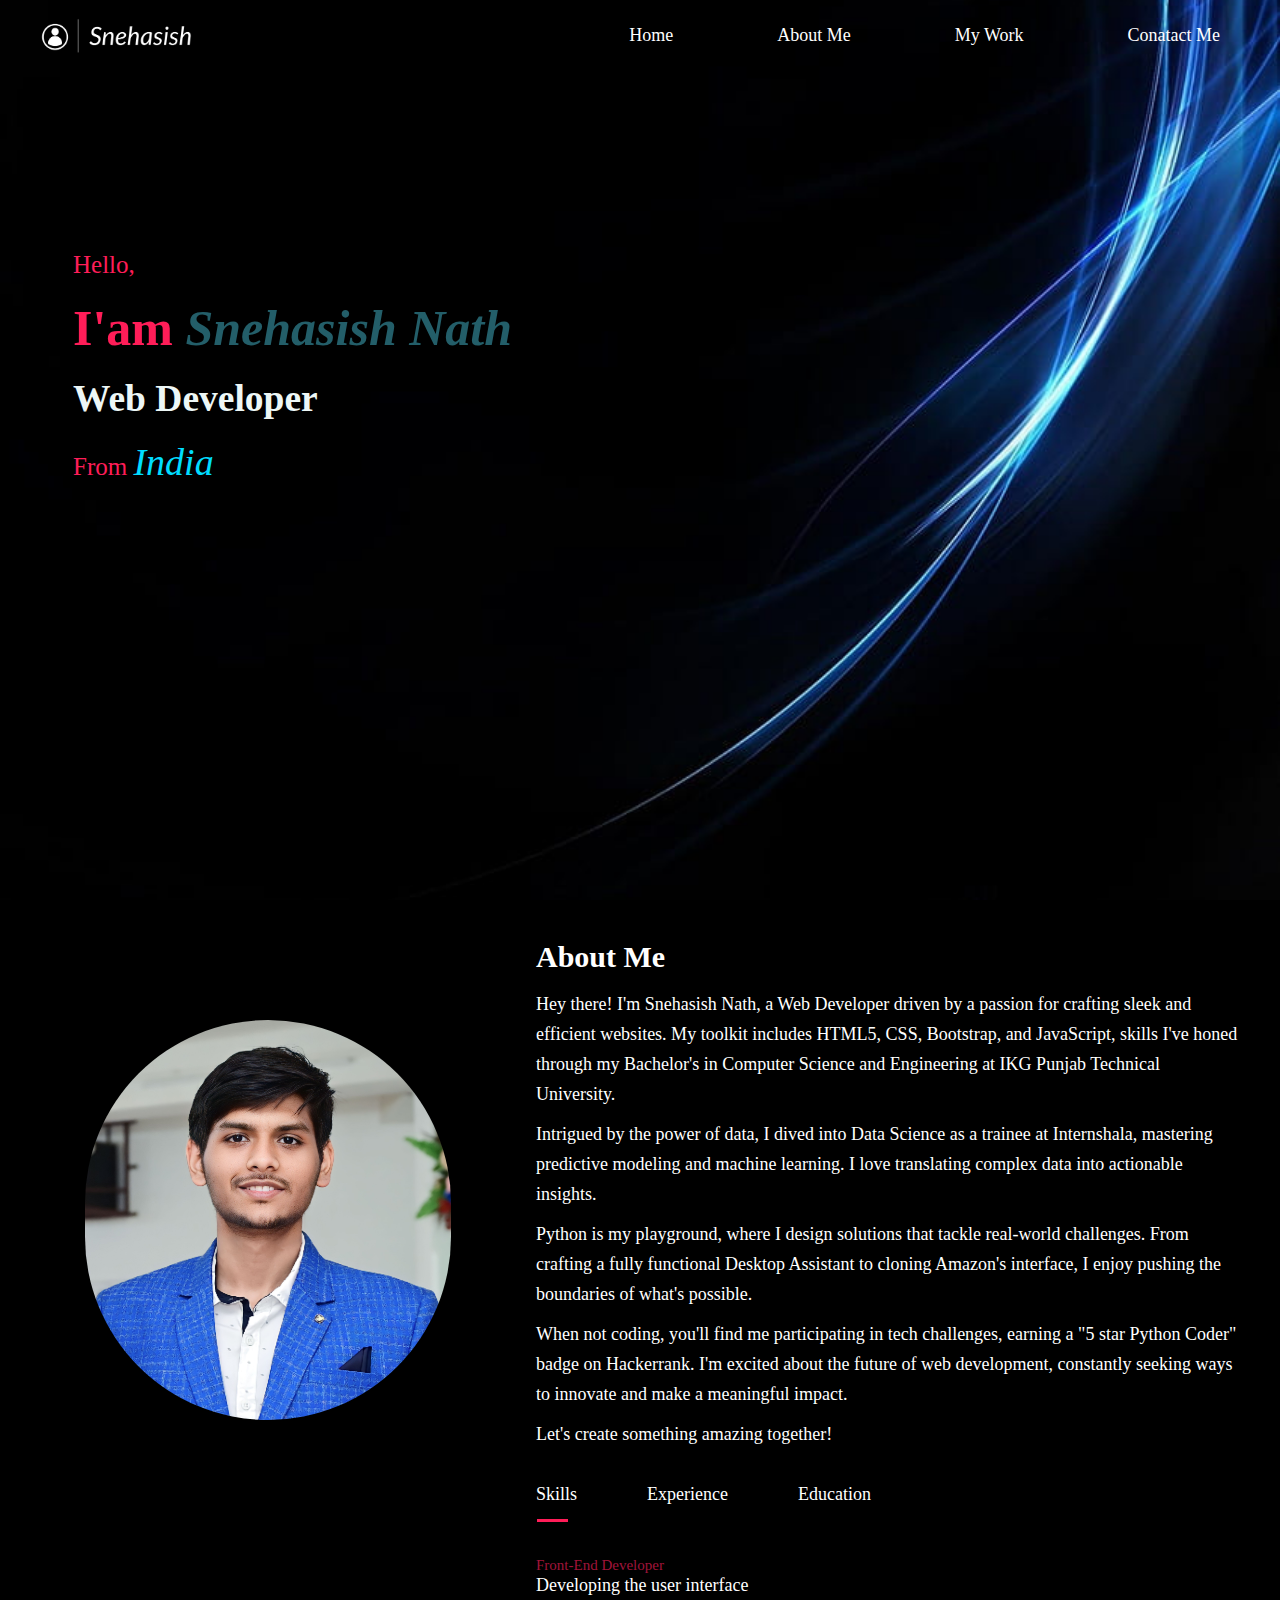
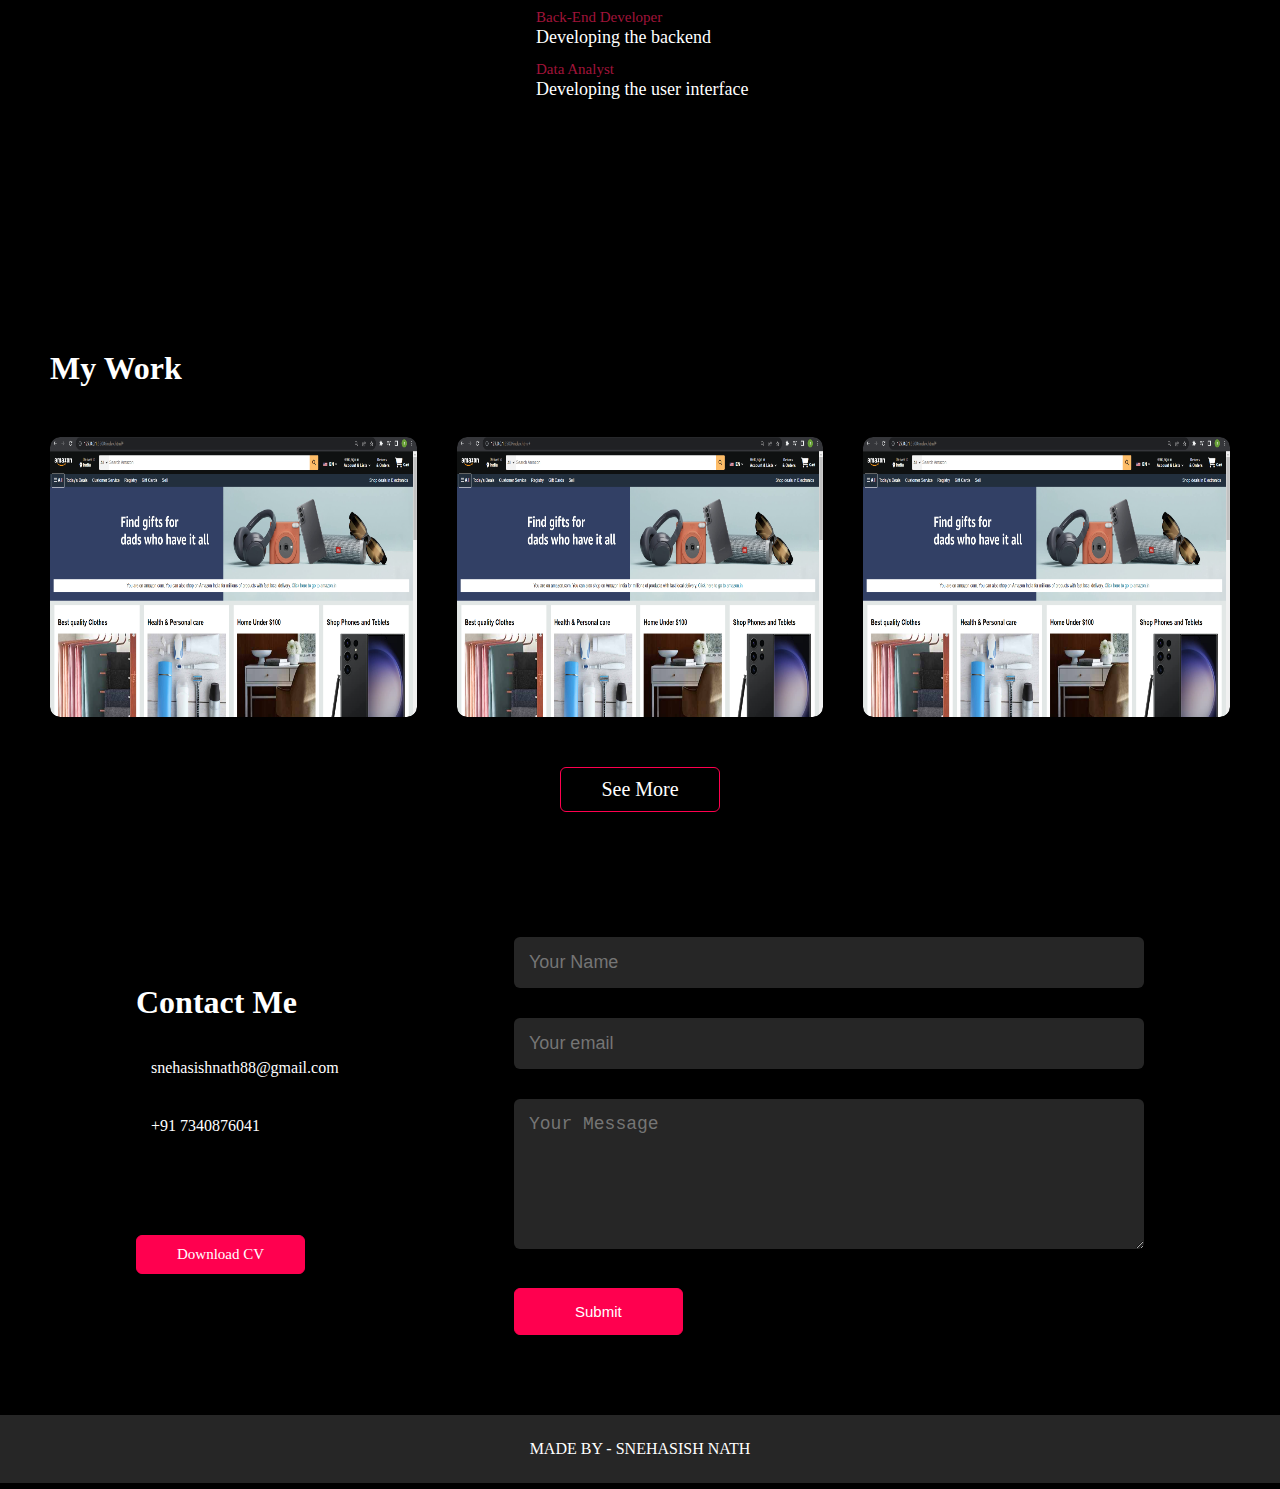
==== index.html @ 59d3bc04 "Update" ====
<!DOCTYPE html>
<html lang="en">

<head>
    <meta charset="UTF-8">
    <meta name="viewport" content="width=device-width, initial-scale=1.0">
    <title>SNEHASISH</title>
    <link rel="stylesheet" href="CSS/Style1.css">

    <style>
        #header {
            width: 100%;
            height: 100vh;
            background-image: url(Images//background\ 3.jpg );
            color: #ff1d58;
            background-size: cover;
            background-position: center;
            /* background-color: #00ddff; */
        }

        @media screen and (max-width:850px) {
            #header {
                width: 100%;
                height: 100vh;
                background-image: url(Images/background\ 2.jpg);
                color: #ff1d58;
                background-size: cover;
                background-position: center;
                /* background-color: #00ddff; */
            }
        }
    </style>
    <link rel="stylesheet" href="https://cdnjs.cloudflare.com/ajax/libs/font-awesome/6.4.2/css/all.min.css"
        integrity="sha512-z3gLpd7yknf1YoNbCzqRKc4qyor8gaKU1qmn+CShxbuBusANI9QpRohGBreCFkKxLhei6S9CQXFEbbKuqLg0DA=="
        crossorigin="anonymous" referrerpolicy="no-referrer" />
</head>

<body>
    <div id="header">

        <div class="container">
            <nav>
                <img src="Images/Snehasish-logos_white.png" class="logo" alt="Logo">

                <ul id="sidemenu">
                    <li><a href="#header">Home</a></li>
                    <li><a href="#about">About Me</a></li>
                    <li><a href="#portfolio">My Work</a></li>
                    <li><a href="#contact">Conatact Me</a></li>
                    <i class="fa-solid fa-xmark" onclick="closemenu()"></i>
                </ul>
                <i class="fa-solid fa-bars" onclick="openmenu()"></i>
            </nav>


            <div class="header-text">
                <p>Hello,</p>
                <h1>I'am <span><i>Snehasish Nath </i></span></h1>
                <h2>Web Developer</h2>
                <p>From <span><i> India</i></span></p>
            </div>
        </div>



    </div>

    <div id="about">
        <div class="row1">
            <div class="col1">
                <img src="Images/me.jpg" alt="Me">
            </div>
            <div class="col2">
                <h1 class="sub-title">About Me</h1>

                <p>Hey there! I'm Snehasish Nath, a Web Developer driven by a passion for crafting sleek and efficient
                    websites. My toolkit includes HTML5, CSS, Bootstrap, and JavaScript, skills I've honed through my
                    Bachelor's in Computer Science and Engineering at IKG Punjab Technical University.</p>

                <p>Intrigued by the power of data, I dived into Data Science as a trainee at Internshala, mastering
                    predictive modeling and machine learning. I love translating complex data into actionable insights.
                </p>
                <p>Python is my playground, where I design solutions that tackle real-world challenges. From crafting a
                    fully functional Desktop Assistant to cloning Amazon's interface, I enjoy pushing the boundaries of
                    what's possible.</p>
                <p>When not coding, you'll find me participating in tech challenges, earning a "5 star Python Coder"
                    badge on Hackerrank. I'm excited about the future of web development, constantly seeking ways to
                    innovate and make a meaningful impact.</p>
                <p>Let's create something amazing together!</p>

                <div class="tab-titles">
                    <p class="tab-links active-links" onclick="opentab('skills')">Skills</p>
                    <p class="tab-links" onclick="opentab('experience')">Experience</p>
                    <p class="tab-links" onclick="opentab('education')">Education</p>
                </div>

                <div class="tab-contents active-tab" id="skills">
                    <ul>
                        <li><span>Front-End Developer</span><br>Developing the user interface</li>
                        <li><span>Back-End Developer</span><br>Developing the backend</li>
                        <li><span>Data Analyst</span><br>Developing the user interface</li>

                    </ul>
                </div>
                <div class="tab-contents " id="experience">
                    <ul>
                        <li><span>Data Science Trainee</span><br>Developing the user interface</li>
                        <li><span>Python Programming Trainee</span><br>Developing the backend</li>
                        <li><span>Data Analyst</span><br>Developing the user interface</li>

                    </ul>
                </div>
                <div class="tab-contents" id="education">
                    <ul>
                        <li><span>B.Tech - CSE</span><br>IKG Punjab Technical University (2019 - 2023)</li>
                        <li><span>Intermediate</span><br>K.V Silchar</li>
                        <li><span>Data Analyst</span><br>Developing the user interface</li>

                    </ul>
                </div>
            </div>

        </div>
    </div>



    <div id="portfolio">
        <h1 class="sub-title">My Work</h1>

        <div class="work-list">
            <div class="work">
                <img src="Images/Screenshot-1.png" alt="">
                <div class="layer">
                    <h3>Amazon Clone</h3>
                    <p>Lorem ipsum, dolor sit amet consectetur adipisicing
                        elit. Esse fugit cupiditate omnis id accusantium eum?</p>
                    <a href="Amazon-clone/index.html"><i class="fa-solid fa-up-right-from-square"></i></a>
                </div>

            </div>
            <div class="work">
                <img src="Images/Screenshot-1.png" alt="">
                <div class="layer">
                    <h3>Amazon Clone</h3>
                    <p>Lorem ipsum, dolor sit amet consectetur adipisicing
                        elit. Esse fugit cupiditate omnis id accusantium eum?</p>
                    <a href=""><i class="fa-solid fa-up-right-from-square"></i></a>
                </div>
            </div>
            <div class="work">
                <img src="Images/Screenshot-1.png" alt="">
                <div class="layer">
                    <h3>Amazon Clone</h3>
                    <p>Lorem ipsum, dolor sit amet consectetur adipisicing
                        elit. Esse fugit cupiditate omnis id accusantium eum?</p>
                    <a href=""><i class="fa-solid fa-up-right-from-square"></i></a>
                </div>
            </div>
        </div>
        <a href="https://github.com/Snehasish-Nath" class="btn">See More</a>
    </div>









    <div id="contact">
        <div class="row">
            <div class="contact-left">
                <h1 class="sub-title">
                    Contact Me
                </h1>
                <p><i class="fa-solid fa-paper-plane"></i><a
                        href="mailto: snehasishnath88@gmail.com">snehasishnath88@gmail.com</a></p>
                <p><i class="fa-solid fa-phone"></i>+91 7340876041</p>
                <div class="social-icons">
                    <a href="https://www.linkedin.com/in/snehasish-nath-6681b3213/"><i class="fa-brands fa-linkedin"></i></a>
                    <a href="https://github.com/Snehasish-Nath"><i class="fa-brands fa-github"></i></a>
                    <a href="https://www.hackerrank.com/snehasishnath88"><i class="fa-brands fa-hackerrank"></i></a>
                    <a href="https://www.instagram.com/_p_e_r_e_g_r_i_n_e_/"><i class="fa-brands fa-instagram"></i></a>
                </div>
                <a href="Images/Snehasish_Resume_Web_Dev.pdf" download class="btn btn2">Download CV</a>

            </div>
            <div class="contact-right">
                <form>
                    <input type="text" name="Name" placeholder="Your Name" required>
                    <input type="email" name="Email" placeholder="Your email" required>
                    <textarea name="Message" rows="6" placeholder="Your Message"></textarea>
                    <button type="submit" class="btn btn2">Submit</button>
                </form>
            </div>
        </div>

        <div class="copyright">
            <p>MADE BY - SNEHASISH NATH</p>
        </div>
    </div>


    <script>
        var tablinks = document.getElementsByClassName("tab-links");
        var tabcontents = document.getElementsByClassName("tab-contents");

        function opentab(tabname) {
            for (tablink of tablinks) {
                tablink.classList.remove("active-links");
            }

            for (tabcontent of tabcontents) {
                tabcontent.classList.remove("active-tab");
            }
            event.currentTarget.classList.add("active-links")
            document.getElementById(tabname).classList.add("active-tab")

        }
    </script>

    <script>
        var sidemenu = document.getElementById("sidemenu");

        function openmenu() {
            sidemenu.style.right = "0";
        }

        function closemenu() {
            sidemenu.style.right = "-200px";
        }
    </script>




</body>

</html>
---- CSS/Style1.css ----
*{
    margin: 0;
    padding: 0;
    /* font-family: 'Poppins', sans-serif; */
    box-sizing: border-box;
}
html{
    scroll-behavior: smooth;
}
body{
    background: #000000;
    color: white;
    
}

#header{
    width: 100%;
    height: 100vh;
    background-image: url(//Images//background\ 3.jpg );
    color: #ff1d58;
    background-size: cover;
    background-position: center;
    /* background-color: #00ddff; */
}
@media screen and (max-width:850px) {
    #header{
        width: 100%;
        height: 100vh;
        background-image: url(/Images/background\ 2.jpg);
        color: #ff1d58;
        background-size: cover;
        background-position: center;
        /* background-color: #00ddff; */
    }
}
.container{
    padding: 10px 10px;
}

nav{
    display: flex;
    align-items: center;
    justify-content: space-between;
    flex-wrap: wrap;
}

.logo{
    width: 220px;
}

@media screen and (max-width:360px) {
    .logo{
        width: 250px;
    }
}

nav ul li{
    display: inline-block;
    list-style: none;
    margin: 10px 50px;
}

nav ul li a{
    color: white;
    text-decoration: none;
    font-size: 18px;
    position: relative;
}

nav ul li a::after{
    content: '';
    width: 0;
    height: 2px;
    background: #fff685;
    position: absolute;
    left: 0;
    bottom: -6px;
    transition: 0.3s;
}

nav ul li a:hover::after{
    width: 100%;
}


.header-text{
    margin-top: 15%;
    font-size: 25px;
    margin-left: 5%
}
.header-text h1{
    margin-top: 20px;
}

.header-text h1 span{
    color: #235e69;
}

.header-text h2{
    margin-top: 20px;
    color: #edf7f6;
}

.header-text p{
    margin-top: 20px;
}

.header-text p span{
    font-size: 38px;
    color: #00ddff;
}


/* ------------------------------------------------- */


#about{
    height: 1000px;
    width: 100%;
    /* background-color: #00ddff; */
    padding: 10px;
}





.row1{
    /* background-color: #235e69; */
    width: 100%;
    display: flex;
    justify-content: space-evenly;
    height: 920px;
    padding: 10px;

}
.col1{
    /* background-color: #ff1d58; */
    height: 600px;
    width: 40%;
    /* background-color: #ff1d58; */
    display: flex;
    padding: 10px;
    justify-content: center;
    align-items: center;

}

.col1 img{
    height: 400px;
    border-radius: 320px;
}


.col2{
    /* background-color: #fff685; */
    padding: 10px;
    height: 1200px;
    width: 60%;
    /* background-color: #ff1d58; */

}

.col2 h1{
    font-size: 30px;
    padding: 10px;
}

.col2 p{
    font-size: 18px;
    padding: 5px 10px;
    line-height: 30px;
}

@media screen and (max-width:920px) {
    #about{
        height: 1300px;
        width: 100%;
        /* background-color: #00ddff; */
        padding: 10px;
    }

    .row1{
        /* background-color: #235e69; */
        width: 100%;
        display: inline-block;
        /* display: flex; */
        /* justify-content: space-evenly; */
        height: 1280px;
        padding: 10px;
    
    }
    .col1{
        /* background-color: #ff1d58; */
        height: 450px;
        width: 100%;
        /* background-color: #ff1d58; */
        display: flex;
        padding: 10px;
        justify-content: center;
        align-items: center;
    
    }
    
    .col1 img{
        height: 350px;
        border-radius: 320px;
    }
    
    
    .col2{
        /* background-color: #fff685; */
        padding: 10px;
        height: 800px;
        width: 100%;
        /* background-color: #ff1d58; */
    
    }
    
    .col2 h1{
        font-size: 30px;
        padding: 0px 10px;
    }
    
    .col2 p{
        font-size: 18px;
        padding: 5px 10px;
    }
}

@media screen and (max-width:670px) {
    #about{
        height: 1800px;
        width: 100%;
        /* background-color: #00ddff; */
        padding: 10px;
    }

    .row1{
        /* background-color: #235e69; */
        width: 100%;
        display: inline-block;
        /* display: flex; */
        /* justify-content: space-evenly; */
        height: 1780px;
        padding: 10px;
    
    }
    .col1{
        /* background-color: #ff1d58; */
        height: 350px;
        width: 100%;
        /* background-color: #ff1d58; */
        display: flex;
        padding: 10px;
        justify-content: center;
        align-items: center;
    
    }
    
    .col1 img{
        height: 300px;
        border-radius: 320px;
    }
    
    
    .col2{
        /* background-color: #fff685; */
        padding: 10px;
        height: 1400px;
        width: 100%;
        /* background-color: #ff1d58; */
    
    }
    
    .col2 h1{
        font-size: 25px;
        padding: 0px 10px;
    }
    
    .col2 p{
        font-size: 20px;
        padding: 5px 10px;
    }
    .tab-contents ul li{
        list-style: none;
        margin: 10px 10px;
        font-size: 20px;
    }
}



.tab-titles{
    
    display: flex;
    margin: 20px 0px 40px;
}

.tab-links{
    margin-right: 50px;
    font-size: 15px;
    font-weight: 500;
    cursor: pointer;
    position: relative;
}

.tab-links::after{
    content: '';
    width: 0;
    height: 3px;
    background: #ff1d58;
    position: absolute;
    left: 0;
    bottom: -8px;
    transition: 0.5s;
}

.tab-links.active-links::after{
    width: 50%;
    margin-left: 11px;
}

.tab-contents ul li{
    list-style: none;
    margin: 10px 10px;
    font-size: 18px;
}

.tab-contents ul li span{
    color: #a1143a;
    font-size: 15px;
}

.tab-contents{
    display: none;
}

.tab-contents.active-tab{
    display: block;
}

@media screen and (max-width:670px) {
    .tab-titles{
    
        display: flex;
        margin: 20px 0px 40px;
    }
    
    .tab-links{
        margin-right: 0px;
        font-size: 18px;
        font-weight: 500;
        cursor: pointer;
        position: relative;
    }
    
    .tab-links::after{
        content: '';
        width: 0;
        height: 3px;
        background: #ff1d58;
        position: absolute;
        left: 0;
        bottom: -8px;
        transition: 0.5s;
    }
    
    .tab-links.active-links::after{
        width: 50%;
        margin-left: 11px;
    }
    
    .tab-contents ul li{
        list-style: none;
        margin: 10px 10px;
        font-size: 20px;
    }
    
    .tab-contents ul li span{
        color: #a1143a;
        font-size: 20px;
    }
    
    .tab-contents{
        display: none;
    }
    
    .tab-contents.active-tab{
        display: block;
    }
}

@media screen and (max-width:380px) {
    #about{
        height: 1600px;
        width: 100%;
        /* background-color: #00ddff; */
        padding: 10px;
    }

    .row1{
        /* background-color: #235e69; */
        width: 100%;
        display: inline-block;
        /* display: flex; */
        /* justify-content: space-evenly; */
        height: 1580px;
        padding: 10px;
    
    }
    .col1{
        /* background-color: #ff1d58; */
        height: 350px;
        width: 100%;
        /* background-color: #ff1d58; */
        display: flex;
        padding: 10px;
        justify-content: center;
        align-items: center;
    
    }
    
    .col1 img{
        height: 300px;
        border-radius: 320px;
    }
    
    
    .col2{
        /* background-color: #fff685; */
        padding: 10px;
        height: 1200px;
        width: 100%;
        /* background-color: #ff1d58; */
    
    }
    
    .col2 h1{
        font-size: 25px;
        padding: 0px 10px;
    }
    
    .col2 p{
        font-size: 15px;
        padding: 5px 10px;
    }
    .tab-contents ul li span{
        color: #a1143a;
        font-size: 12px;
    }

    .tab-contents ul li{
        list-style: none;
        margin: 10px 10px;
        font-size: 15px;
    }
    

    .tab-titles{
    
        /* display: block; */
        margin: 20px 0px 40px;
    }

    .tab-links{
        margin-top: 15px;
    }
}




/* Portfolio */

#portfolio{
    padding: 50px;
    /* background-color: #00ddff; */
}

.work-list{
    display: grid;
    grid-template-columns: repeat(auto-fit, minmax(250px, 1fr));
    grid-gap: 40px;
    margin-top: 50px;
    /* background-color: #235e69; */
}

.work img{
    height: 280px;
    width: 100%;
    border-radius: 10px;
    display: block;
    transition: transform 0.5s;
}

.work{
    border-radius: 10px;
    position: relative;
    overflow: hidden;
    /* background-color: #a1143a; */
}

.layer{
    width: 100%;
    height: 0px;
    background: linear-gradient(rgba(0,0,0,0.6),#ff004f);
    border-radius: 10px;
    position: absolute;
    left: 0;
    bottom: 0;
    overflow: hidden;
    display: flex;
    align-items: center;
    justify-content: center;
    flex-direction: column;
    padding: 0 40px;
    text-align: center;
    font-size: 15px;
    transition: height 0.5s;
    /* background-color: #fff685; */
}

.layer h3{
    font-weight: 500;
    margin-bottom: 20px;
}

.layer a{
    margin-top: 20px;
    color: #ff004f;
    text-decoration: none;
    font-size: 18px;
    line-height: 50px;
    background: #fff;
    width: 50px;
    height: 50px;
    border-radius: 50%;
    text-align: center;
}


.work:hover img{
    transform: scale(1.1);
    cursor: pointer;

}

.work:hover .layer{
    height: 100%;
    cursor: pointer;
}

.btn{
    display: block;
    margin: 50px auto;
    width: fit-content;
    border: 1px solid #ff004f;
    padding: 10px 40px;
    border-radius: 6px;
    text-decoration: none;
    color: white;
    transition: background 0.5s;
    font-size: 20px;
}

.btn:hover{
    background: #ff004f;
    
}
/* --------------- */


.row{
    /* background-color: #235e69; */
    width: 100%;
    display: flex;
    justify-content: space-evenly;
    /* height: 600px; */
    padding: 10px;
    align-items: center;

}
.contact-left{
    /* background-color: #00ddff; */
    flex-basis: 20%;
    /* height: 400px; */
}

.contact-right{
    /* background-color: #ff1d58; */
    flex-basis: 50%;
    display: inline;
}
.contact-left a{
    text-decoration: none;
    color: white;
}
.contact-left p{

    margin-top: 30px;
    text-decoration: none;
}
.contact-left p a{
    transition: transform 0.5s;
}
.contact-left p a:hover{
    color: #ff004f;
    transform: translateY(-5px);
}

.contact-left p i{
    color: #ff004f;
    margin-right: 15px;
    font-size: 25px;
}

.social-icons{
    margin-top: 30px;
}

.social-icons a{
    text-decoration: none;
    font-size: 30px;
    margin-right: 15px;
    color: #ababab;
    display: inline-block;
    transition: transform 0.5s;
}
.social-icons a:hover{
    color: #ff004f;
    transform: translateY(-5px);
}
.btn.btn2{
    display: inline-block;
    background: #ff004f;
    font-size: 15px;
}

.contact-right form{
    width: 100%;

}
form input, form textarea{
    width: 100%;
    border: 0;
    outline: none;
    background: #262626;
    padding: 15px;
    margin: 15px 0;
    color: #fff;
    font-size: 18px;
    border-radius: 6px;
}
form .btn2{
    padding: 14px 60px;
    font-size: 18px;
    margin-top: 20px;
    cursor: pointer;
}

.copyright{
    width: 100%;
    text-align: center;
    padding: 25px 0;
    background: #262626;
    font-weight: 300;
    margin-top: 20px;

}

@media screen and (max-width:700px) {
    .row{
        /* background-color: #235e69; */
        width: 100%;
        display: block;
        /* height: 600px; */
        padding: 10px;
    
    }
    .contact-left{
        /* background-color: #00ddff; */
        padding-left: 40px;
    }
    .sub-title{
        /* display: block; */

    }
}

/* -------------------------------------- */
nav .fa-solid{
    display: none;
}

@media screen and (max-width:710px) {
    nav .fa-solid{
        display: block;
        font-size: 25px;
        color: #ffffff;
    }
    nav ul{
        background: #242022;
        position: fixed;
        top: 0;
        right: -200px;
        width: 200px;
        height: 50vh;
        padding-top: 50px;
        z-index: 2;
        transition: right 0.5s;

    }
    nav ul li{
        display: block;
        margin: 25px;

    }
    nav ul .fa-solid{
        position: absolute;
        top: 25px;
        left: 25px;
        cursor: pointer;
    }
    
}

@media screen and (max-width:600px) {
    .header-text{
        margin-top: 100%;
        font-size: 16px;
    }
    .header-text h1{
        font-size: 30px;
    }

}
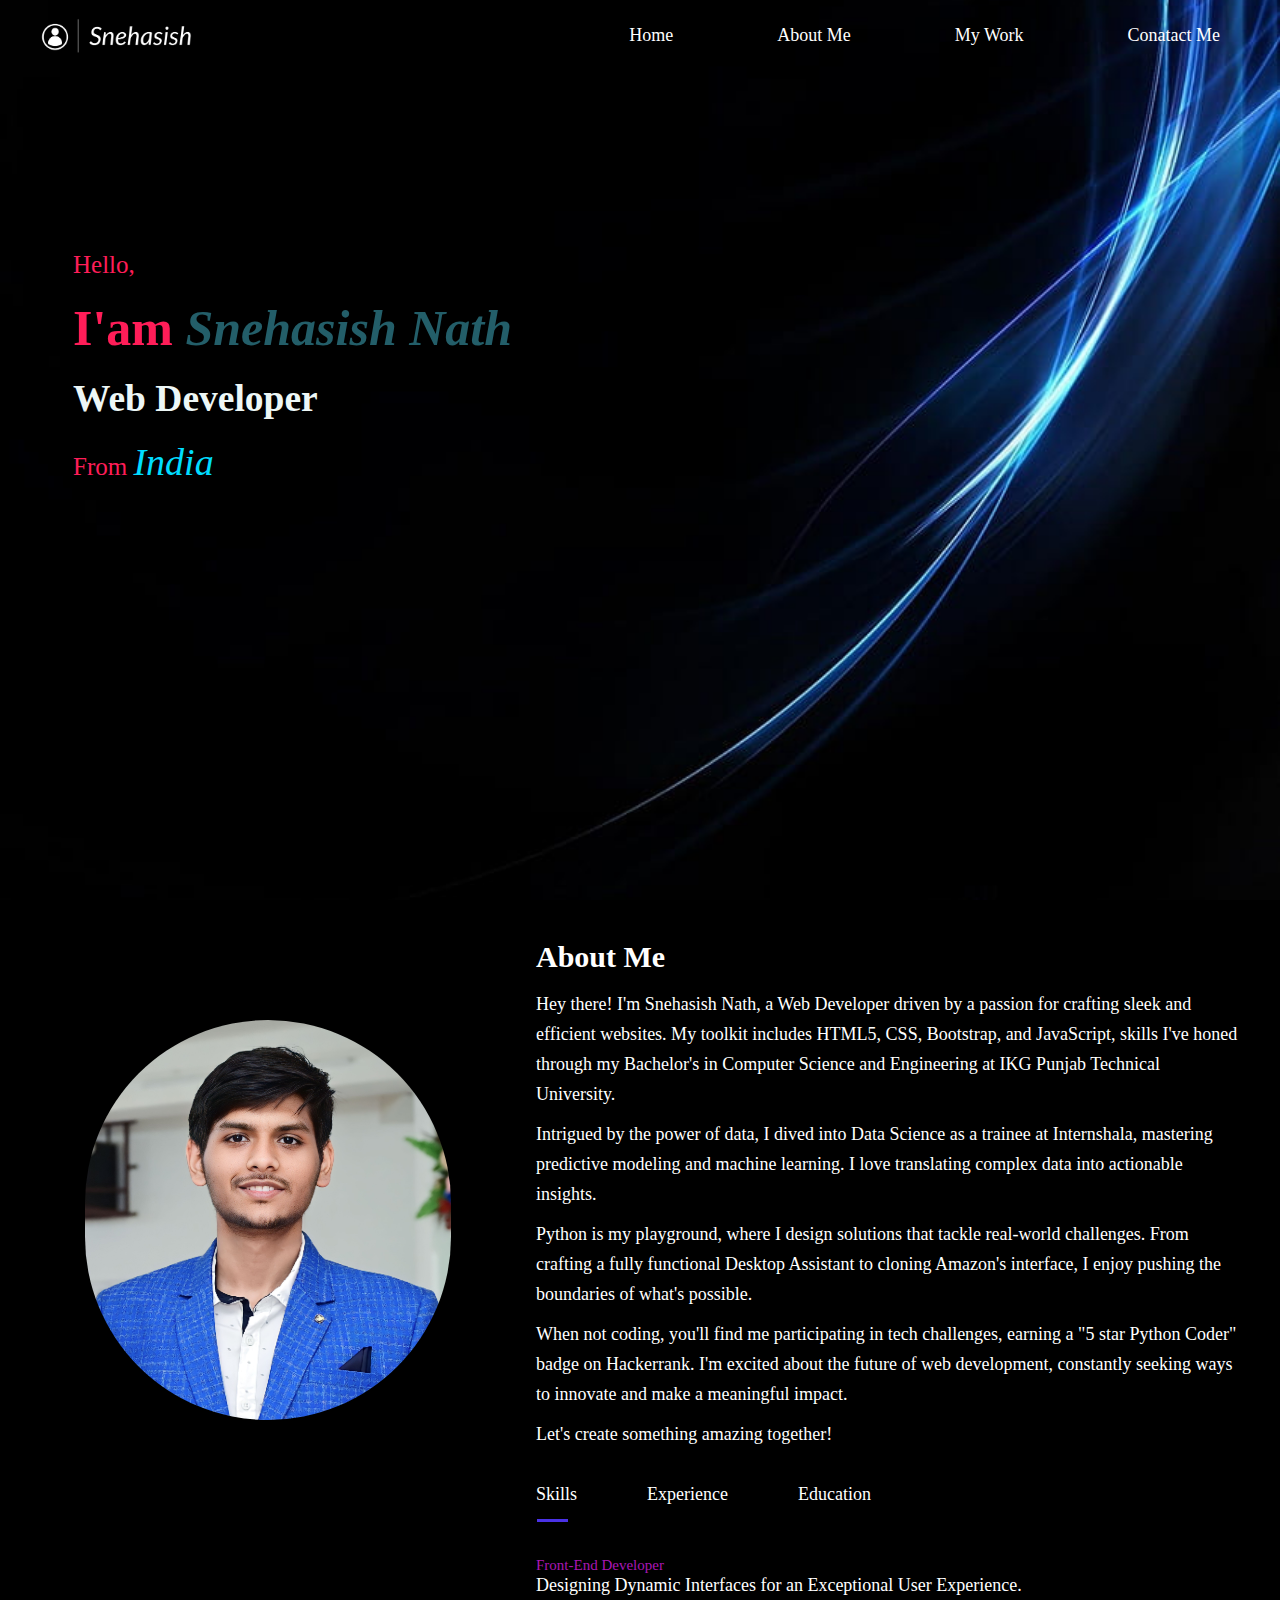
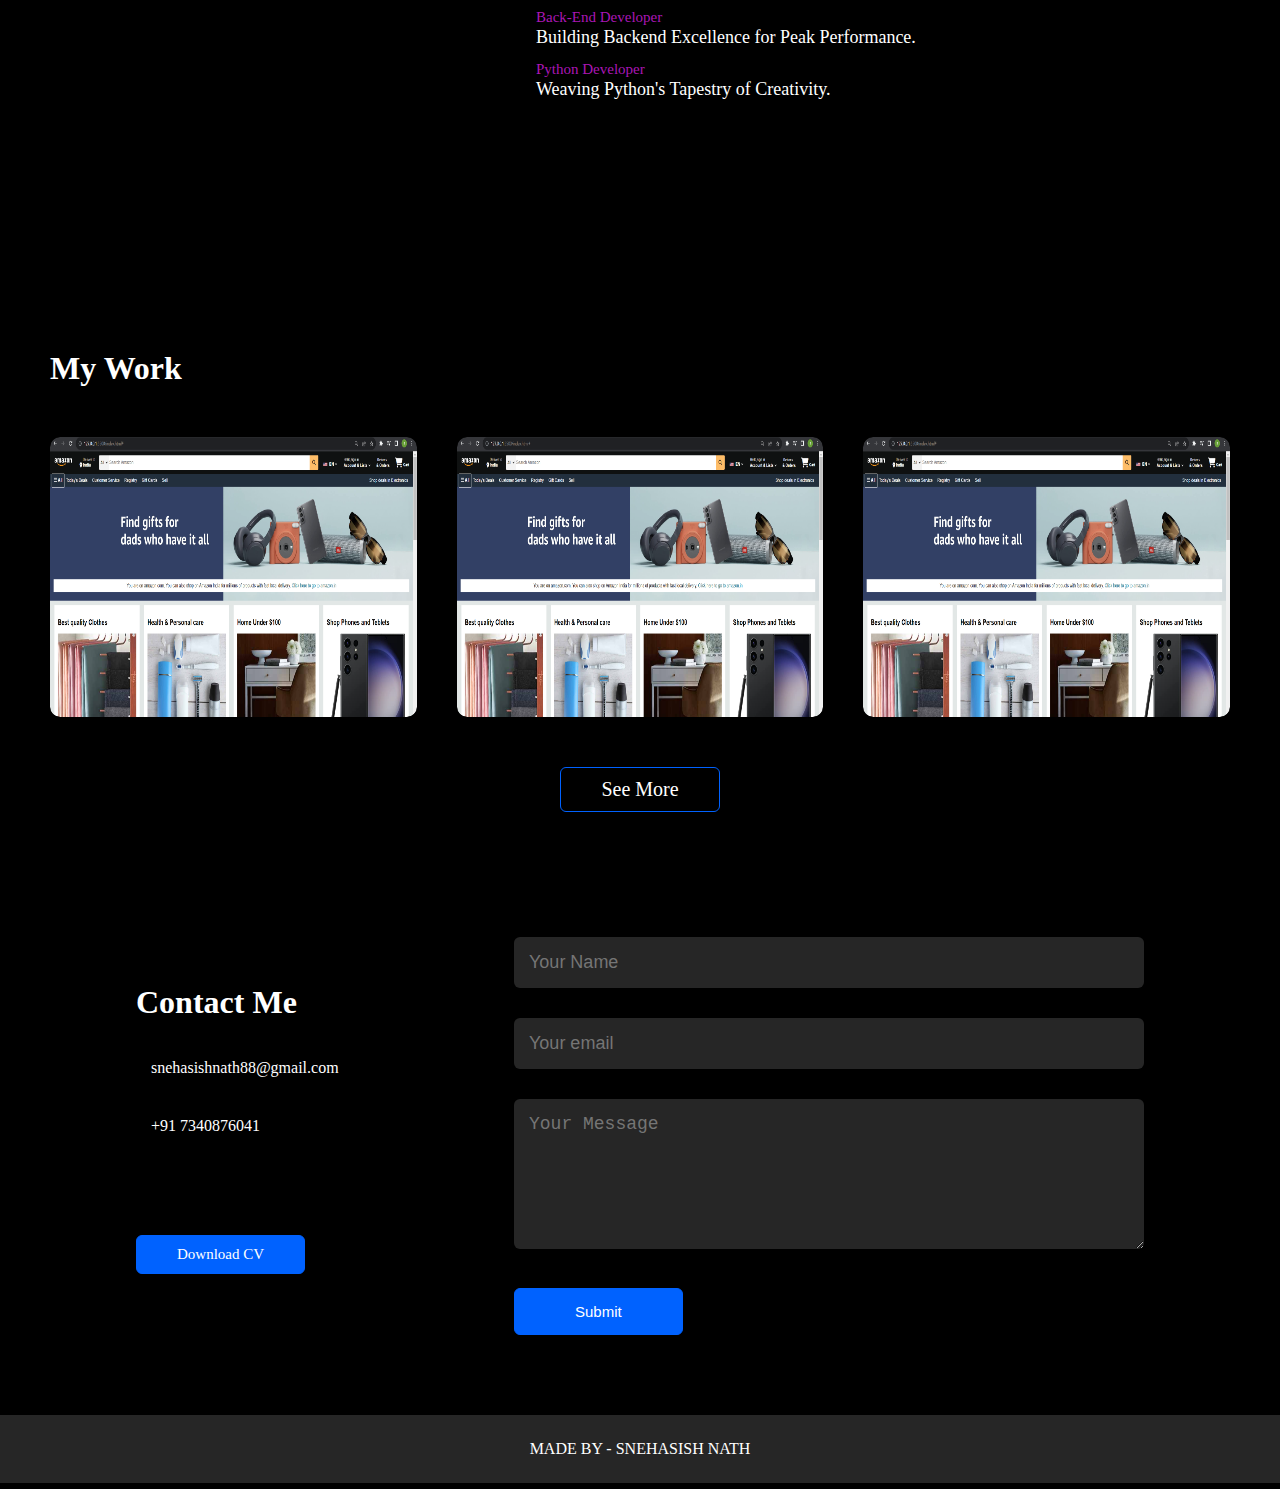
==== commit 99d95522: "Update" ====
--- a/index.html
+++ b/index.html
@@ -96,25 +96,25 @@
 
                 <div class="tab-contents active-tab" id="skills">
                     <ul>
-                        <li><span>Front-End Developer</span><br>Developing the user interface</li>
-                        <li><span>Back-End Developer</span><br>Developing the backend</li>
-                        <li><span>Data Analyst</span><br>Developing the user interface</li>
+                        <li><span>Front-End Developer</span><br>Designing Dynamic Interfaces for an Exceptional User Experience.</li>
+                        <li><span>Back-End Developer</span><br>Building Backend Excellence for Peak Performance.</li>
+                        <li><span>Python Developer</span><br>Weaving Python's Tapestry of Creativity.</li>
 
                     </ul>
                 </div>
                 <div class="tab-contents " id="experience">
                     <ul>
-                        <li><span>Data Science Trainee</span><br>Developing the user interface</li>
-                        <li><span>Python Programming Trainee</span><br>Developing the backend</li>
-                        <li><span>Data Analyst</span><br>Developing the user interface</li>
+                        <li><span>Data Science Trainee</span><br>Acquired comprehensive knowledge of data science fundamentals, including statistics, predictive modeling, and
+                            machine learning.</li>
+                        <li><span>Python Programming Trainee</span><br>Completed a comprehensive online training program on Python programming.</li>
 
                     </ul>
                 </div>
                 <div class="tab-contents" id="education">
                     <ul>
                         <li><span>B.Tech - CSE</span><br>IKG Punjab Technical University (2019 - 2023)</li>
-                        <li><span>Intermediate</span><br>K.V Silchar</li>
-                        <li><span>Data Analyst</span><br>Developing the user interface</li>
+                        <li><span>Intermediate</span><br>K.V Silchar (2018)</li>
+                        <li><span>High School</span><br>K.V Silchar (2016)</li>
 
                     </ul>
                 </div>
@@ -133,8 +133,7 @@
                 <img src="Images/Screenshot-1.png" alt="">
                 <div class="layer">
                     <h3>Amazon Clone</h3>
-                    <p>Lorem ipsum, dolor sit amet consectetur adipisicing
-                        elit. Esse fugit cupiditate omnis id accusantium eum?</p>
+                    <p>I accurately recreated Amazon's desktop version using HTML5 and CSS, demonstrating strong coding skills. The outcome is a visually appealing and user-friendly interface that closely resembles the original website.</p>
                     <a href="Amazon-clone/index.html"><i class="fa-solid fa-up-right-from-square"></i></a>
                 </div>
 
@@ -142,10 +141,10 @@
             <div class="work">
                 <img src="Images/Screenshot-1.png" alt="">
                 <div class="layer">
-                    <h3>Amazon Clone</h3>
+                    <h3>A Food Website</h3>
                     <p>Lorem ipsum, dolor sit amet consectetur adipisicing
                         elit. Esse fugit cupiditate omnis id accusantium eum?</p>
-                    <a href=""><i class="fa-solid fa-up-right-from-square"></i></a>
+                    <a href="Food-Website/index.html"><i class="fa-solid fa-up-right-from-square"></i></a>
                 </div>
             </div>
             <div class="work">
--- a/CSS/Style1.css
+++ b/CSS/Style1.css
@@ -71,7 +71,7 @@
     content: '';
     width: 0;
     height: 2px;
-    background: #fff685;
+    background: #4251c0f2;
     position: absolute;
     left: 0;
     bottom: -6px;
@@ -279,7 +279,7 @@
     }
     
     .col2 p{
-        font-size: 20px;
+        font-size: 15px;
         padding: 5px 10px;
     }
     .tab-contents ul li{
@@ -309,7 +309,7 @@
     content: '';
     width: 0;
     height: 3px;
-    background: #ff1d58;
+    background: #4a32e6;
     position: absolute;
     left: 0;
     bottom: -8px;
@@ -328,7 +328,7 @@
 }
 
 .tab-contents ul li span{
-    color: #a1143a;
+    color: #aa17b5;
     font-size: 15px;
 }
 
@@ -391,7 +391,7 @@
     }
 }
 
-@media screen and (max-width:380px) {
+@media screen and (max-width:780px) {
     #about{
         height: 1600px;
         width: 100%;
@@ -439,6 +439,7 @@
     .col2 h1{
         font-size: 25px;
         padding: 0px 10px;
+        padding-bottom: 15px;
     }
     
     .col2 p{
@@ -504,7 +505,7 @@
 .layer{
     width: 100%;
     height: 0px;
-    background: linear-gradient(rgba(0,0,0,0.6),#ff004f);
+    background: linear-gradient(rgba(0,0,0,0.6),#0062ff);
     border-radius: 10px;
     position: absolute;
     left: 0;
@@ -528,7 +529,7 @@
 
 .layer a{
     margin-top: 20px;
-    color: #ff004f;
+    color: #0062ff;
     text-decoration: none;
     font-size: 18px;
     line-height: 50px;
@@ -555,7 +556,7 @@
     display: block;
     margin: 50px auto;
     width: fit-content;
-    border: 1px solid #ff004f;
+    border: 1px solid #0062ff;
     padding: 10px 40px;
     border-radius: 6px;
     text-decoration: none;
@@ -565,7 +566,7 @@
 }
 
 .btn:hover{
-    background: #ff004f;
+    background: #3d67ab;
     
 }
 /* --------------- */
@@ -605,12 +606,12 @@
     transition: transform 0.5s;
 }
 .contact-left p a:hover{
-    color: #ff004f;
+    color: ##0062ff;
     transform: translateY(-5px);
 }
 
 .contact-left p i{
-    color: #ff004f;
+    color: #0062ff;
     margin-right: 15px;
     font-size: 25px;
 }
@@ -628,12 +629,12 @@
     transition: transform 0.5s;
 }
 .social-icons a:hover{
-    color: #ff004f;
+    color: #0062ff;
     transform: translateY(-5px);
 }
 .btn.btn2{
     display: inline-block;
-    background: #ff004f;
+    background: #0062ff;
     font-size: 15px;
 }
 
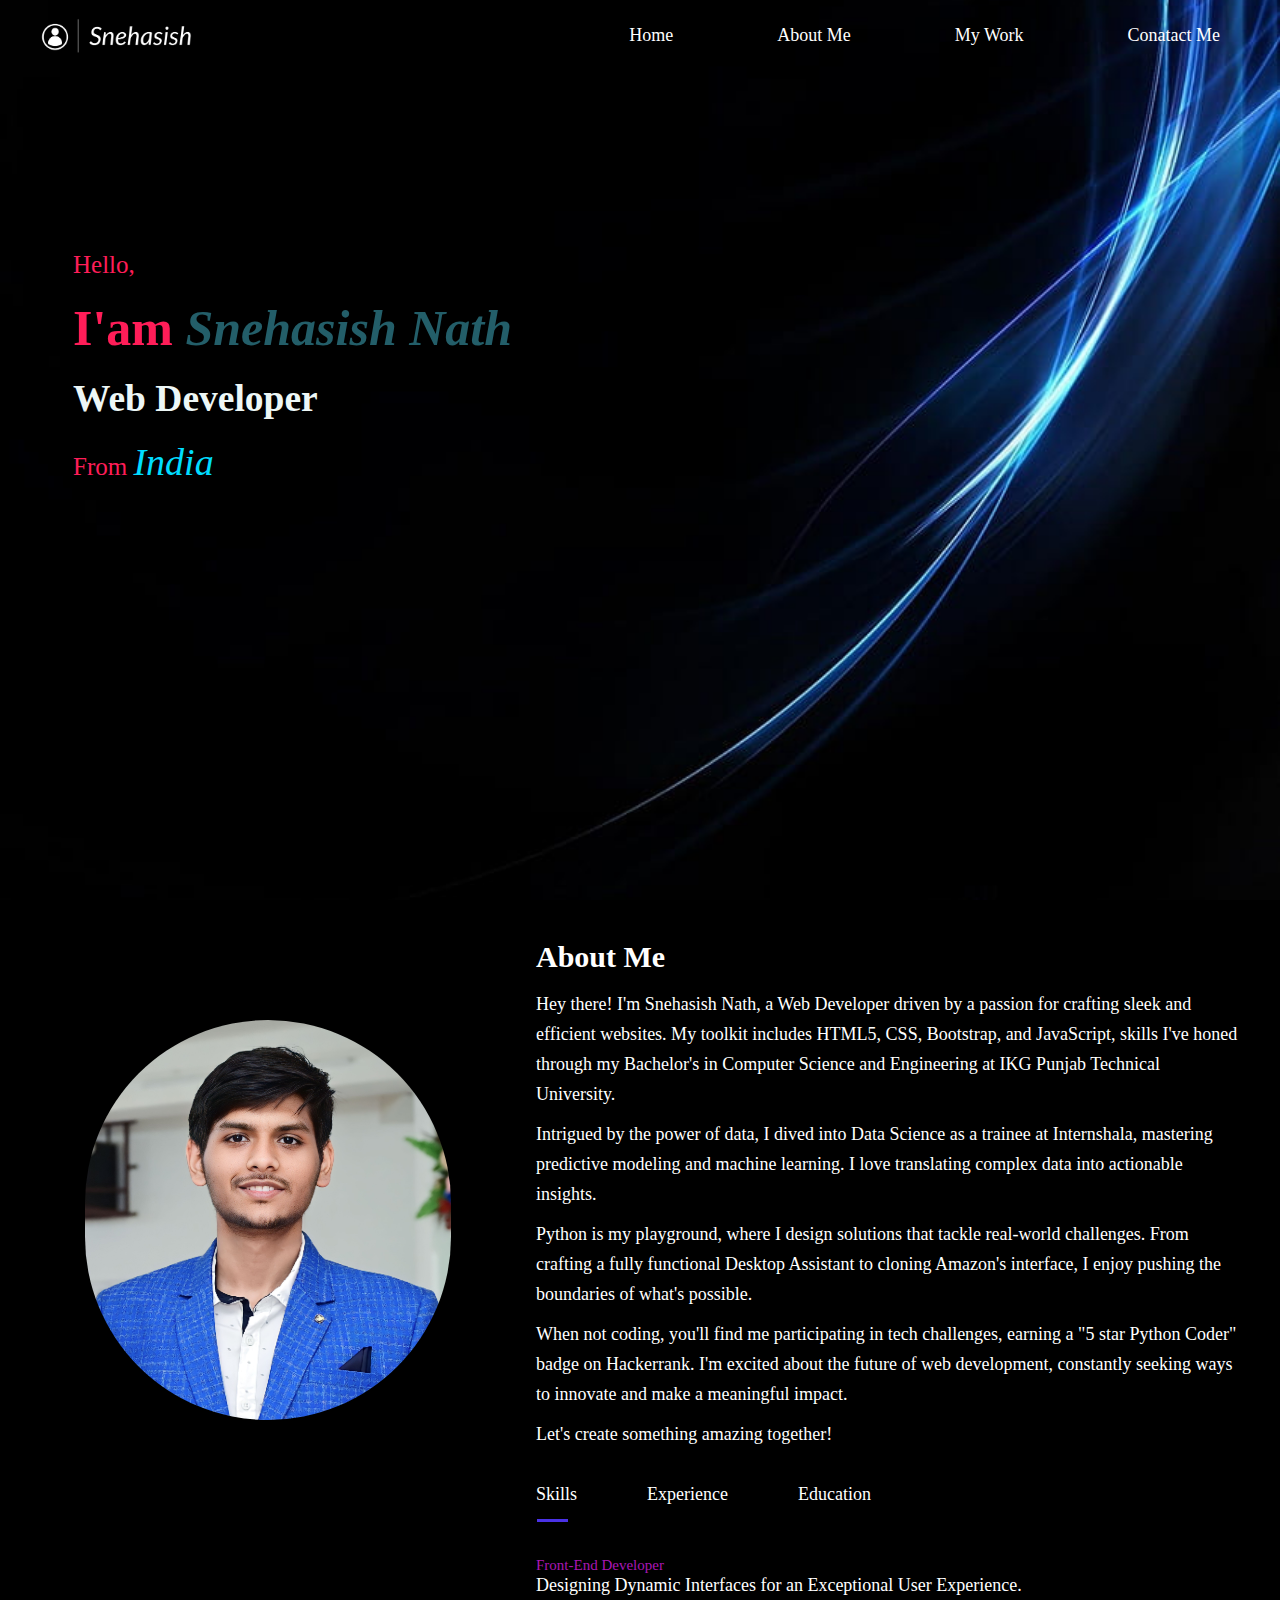
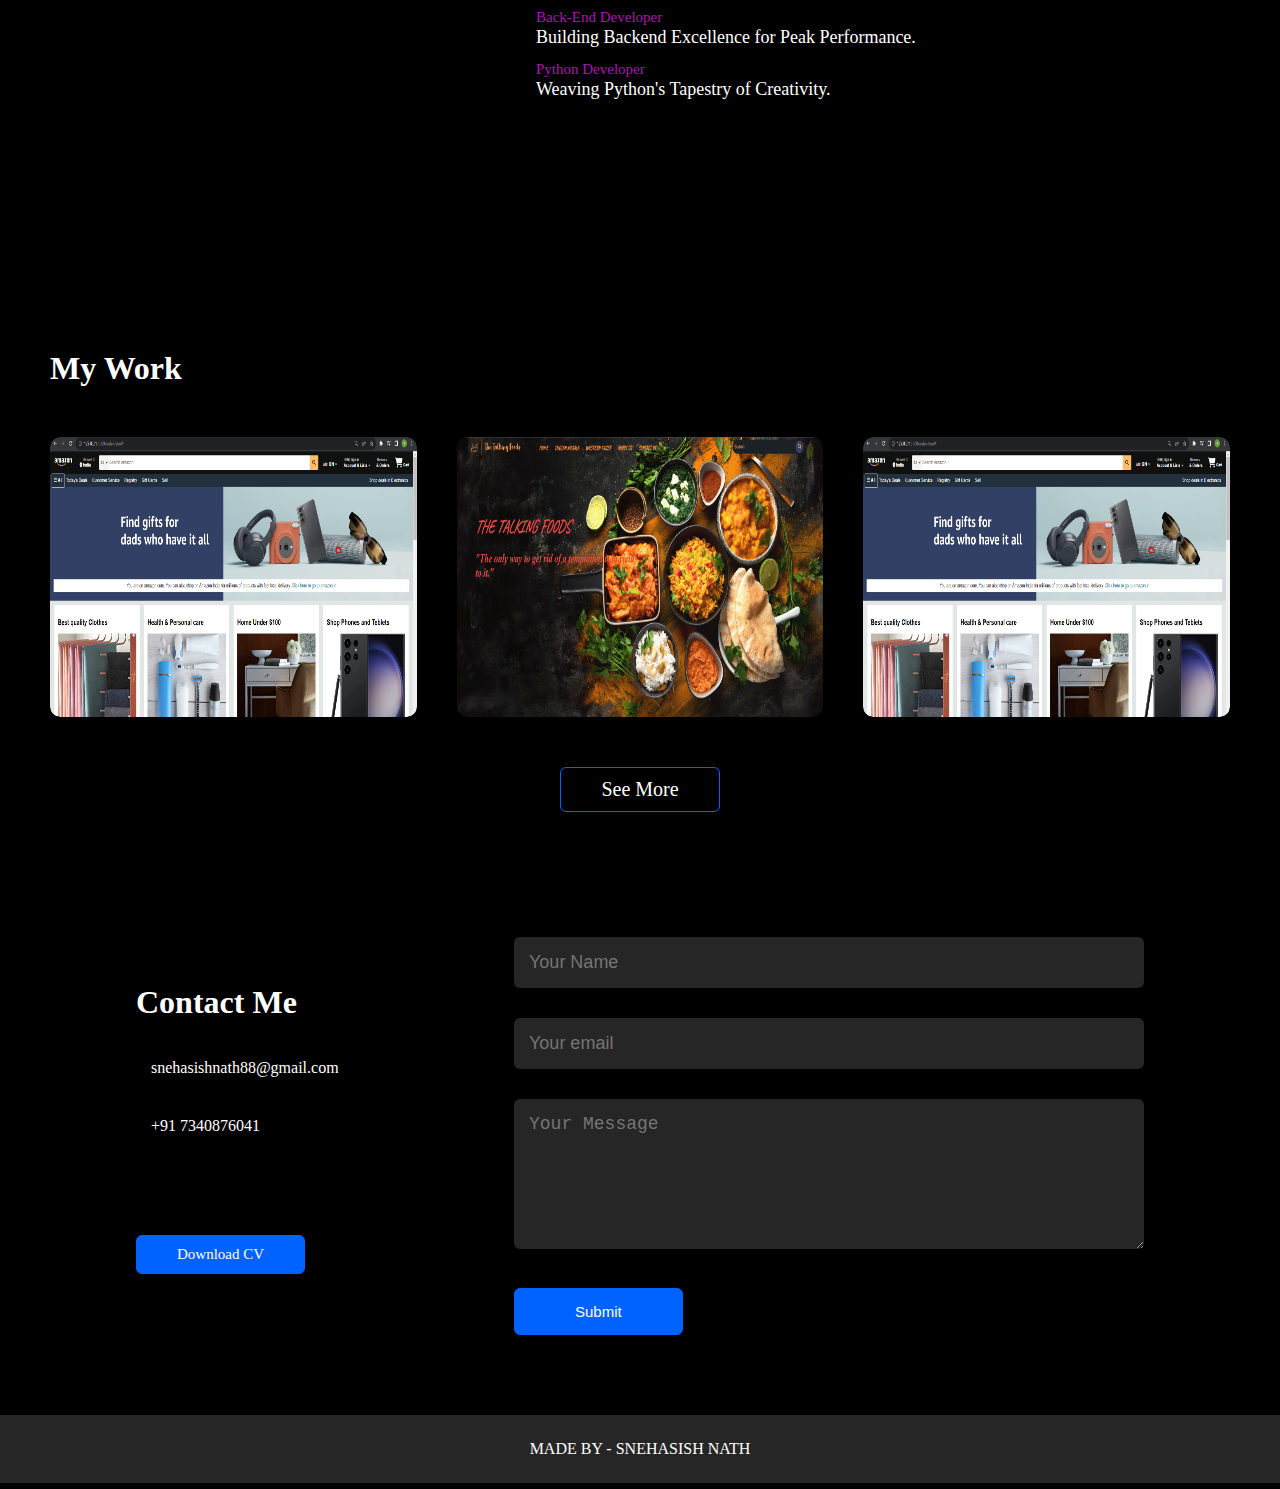
==== commit 2287c2ea: "Update" ====
--- a/index.html
+++ b/index.html
@@ -139,7 +139,7 @@
 
             </div>
             <div class="work">
-                <img src="Images/Screenshot-1.png" alt="">
+                <img src="Images/Screenshot-2.png" alt="">
                 <div class="layer">
                     <h3>A Food Website</h3>
                     <p>Lorem ipsum, dolor sit amet consectetur adipisicing
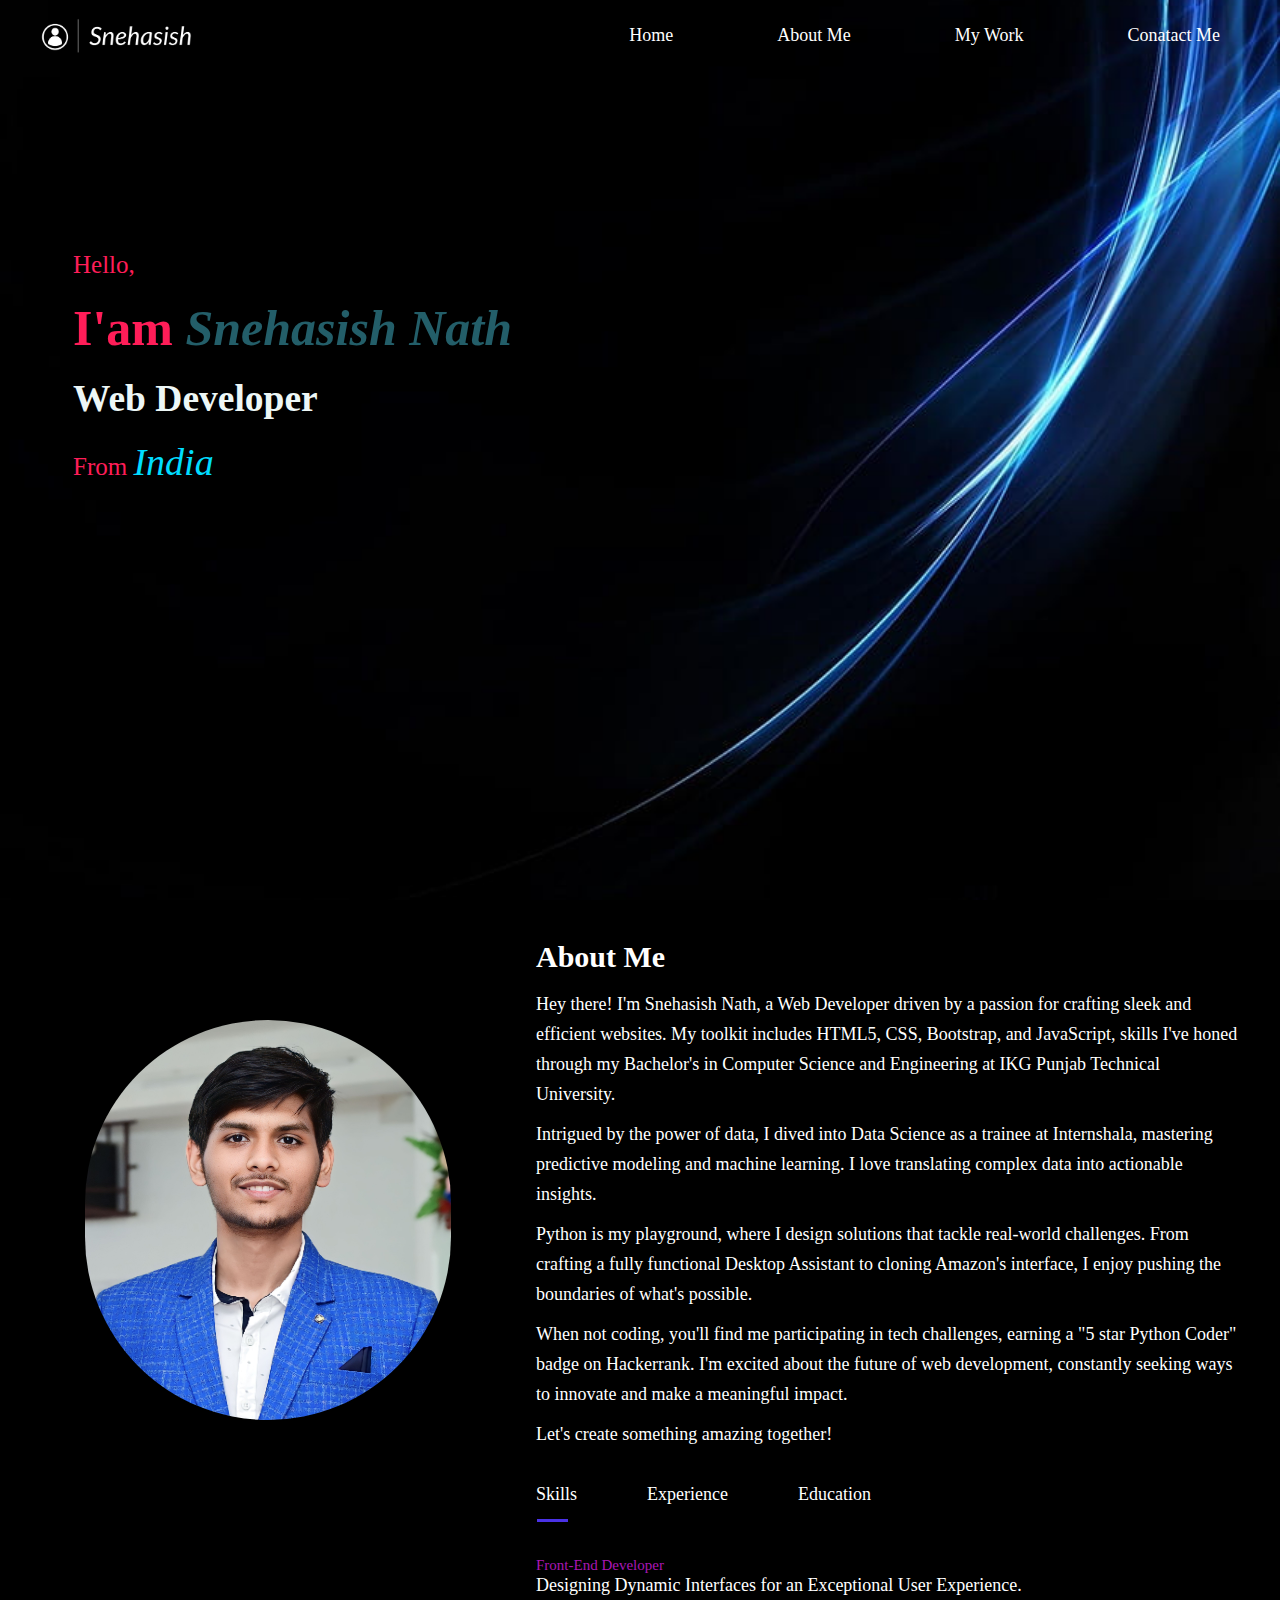
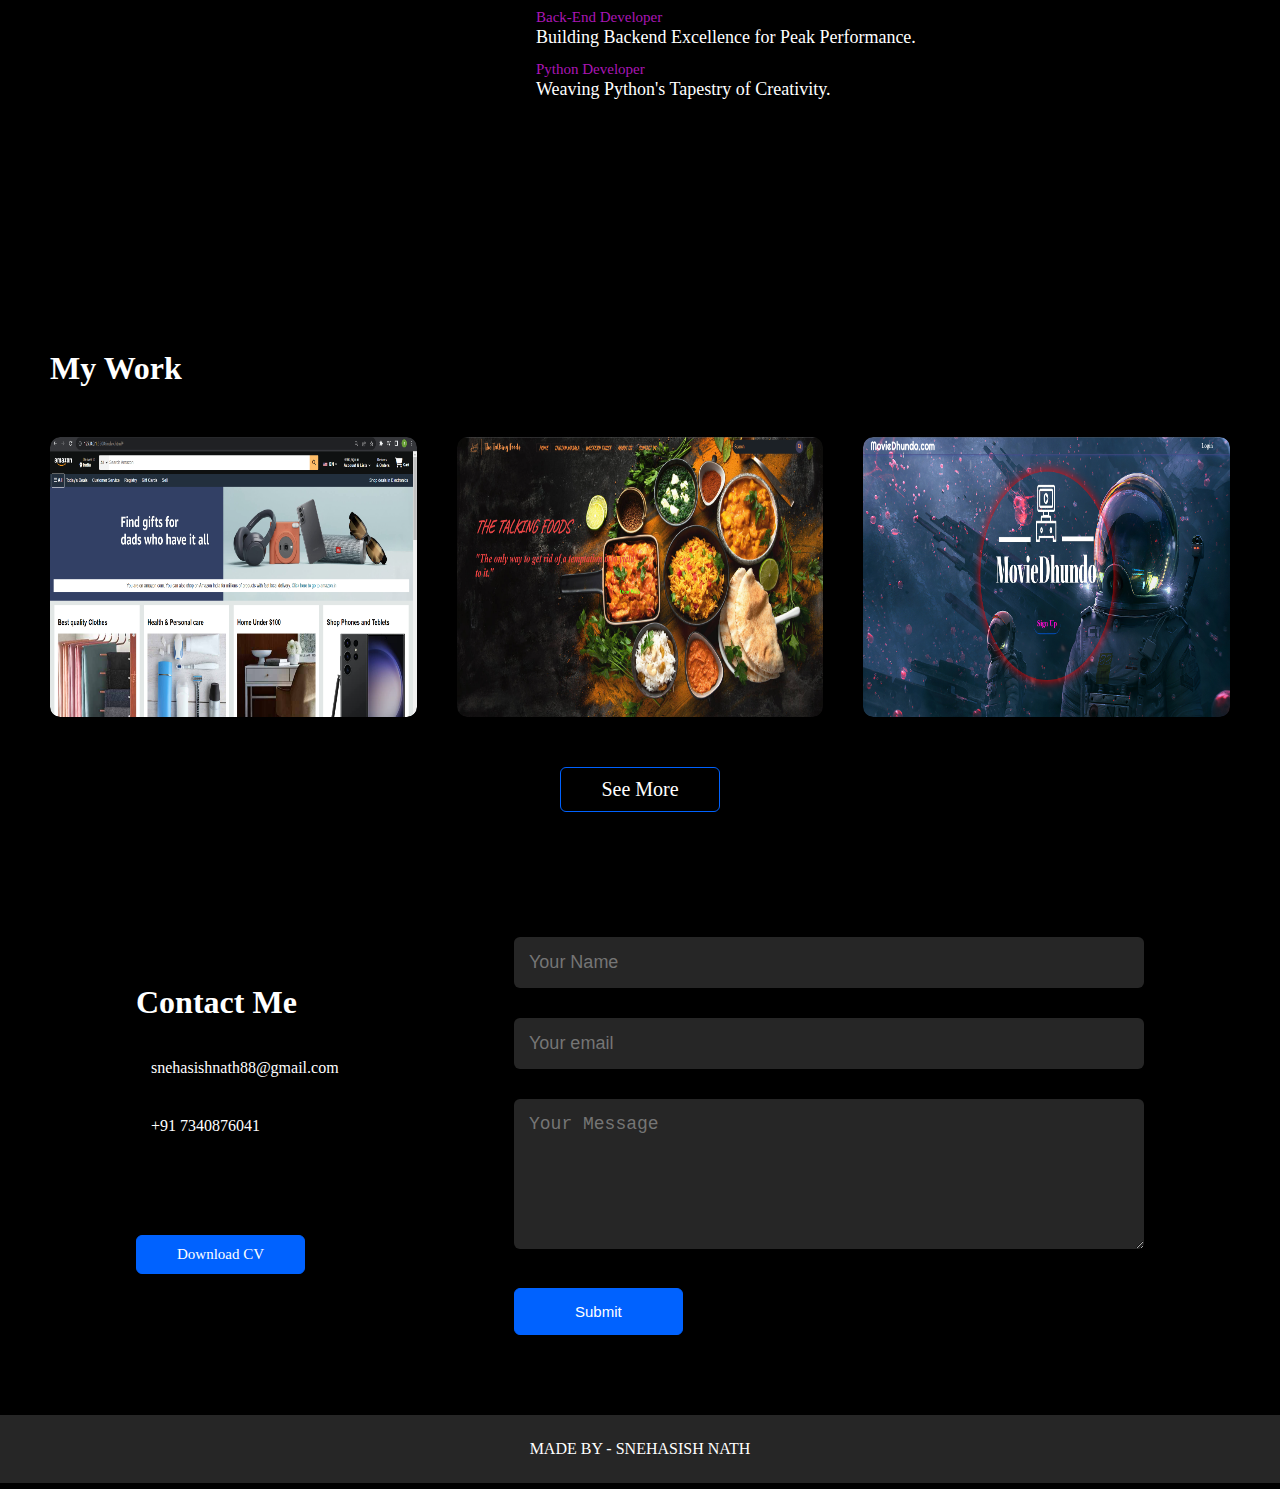
==== commit 4ba4d7dc: "Update" ====
--- a/index.html
+++ b/index.html
@@ -141,19 +141,18 @@
             <div class="work">
                 <img src="Images/Screenshot-2.png" alt="">
                 <div class="layer">
-                    <h3>A Food Website</h3>
-                    <p>Lorem ipsum, dolor sit amet consectetur adipisicing
-                        elit. Esse fugit cupiditate omnis id accusantium eum?</p>
+                    <h3>The Talking Foods</h3>
+                    <p>Creating a Website for the Foodie people.</p>
                     <a href="Food-Website/index.html"><i class="fa-solid fa-up-right-from-square"></i></a>
                 </div>
             </div>
             <div class="work">
-                <img src="Images/Screenshot-1.png" alt="">
+                <img src="Images/Screenshot-3.png" alt="">
                 <div class="layer">
-                    <h3>Amazon Clone</h3>
-                    <p>Lorem ipsum, dolor sit amet consectetur adipisicing
-                        elit. Esse fugit cupiditate omnis id accusantium eum?</p>
-                    <a href=""><i class="fa-solid fa-up-right-from-square"></i></a>
+                    <h3>MovieDhundo</h3>
+                    <p>Developing MovieDhundo, a movie recommendation website, using Python as the backend and HTML5, CSS
+                  for the frontend design, resulting in an intuitive and responsive user interface.</p>
+                    <a href="MovieDhundo/Front-End/index.html"><i class="fa-solid fa-up-right-from-square"></i></a>
                 </div>
             </div>
         </div>
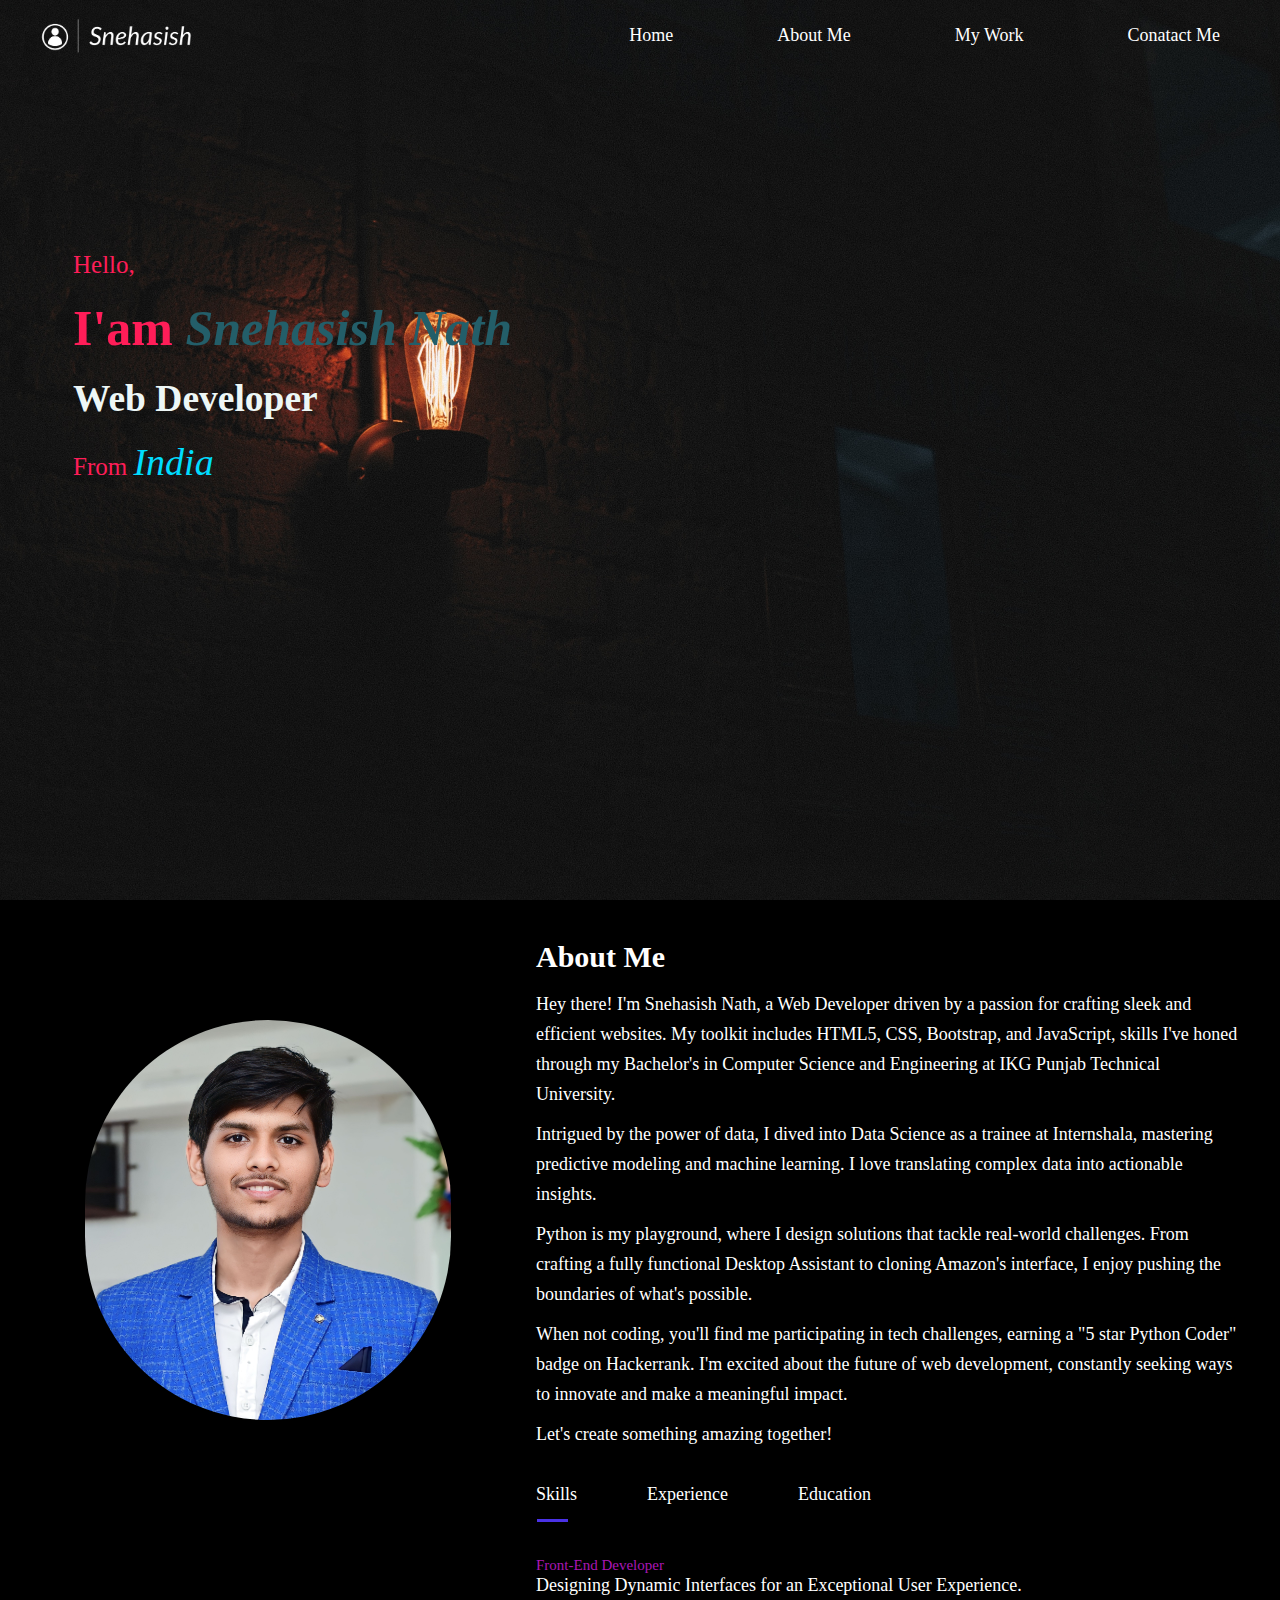
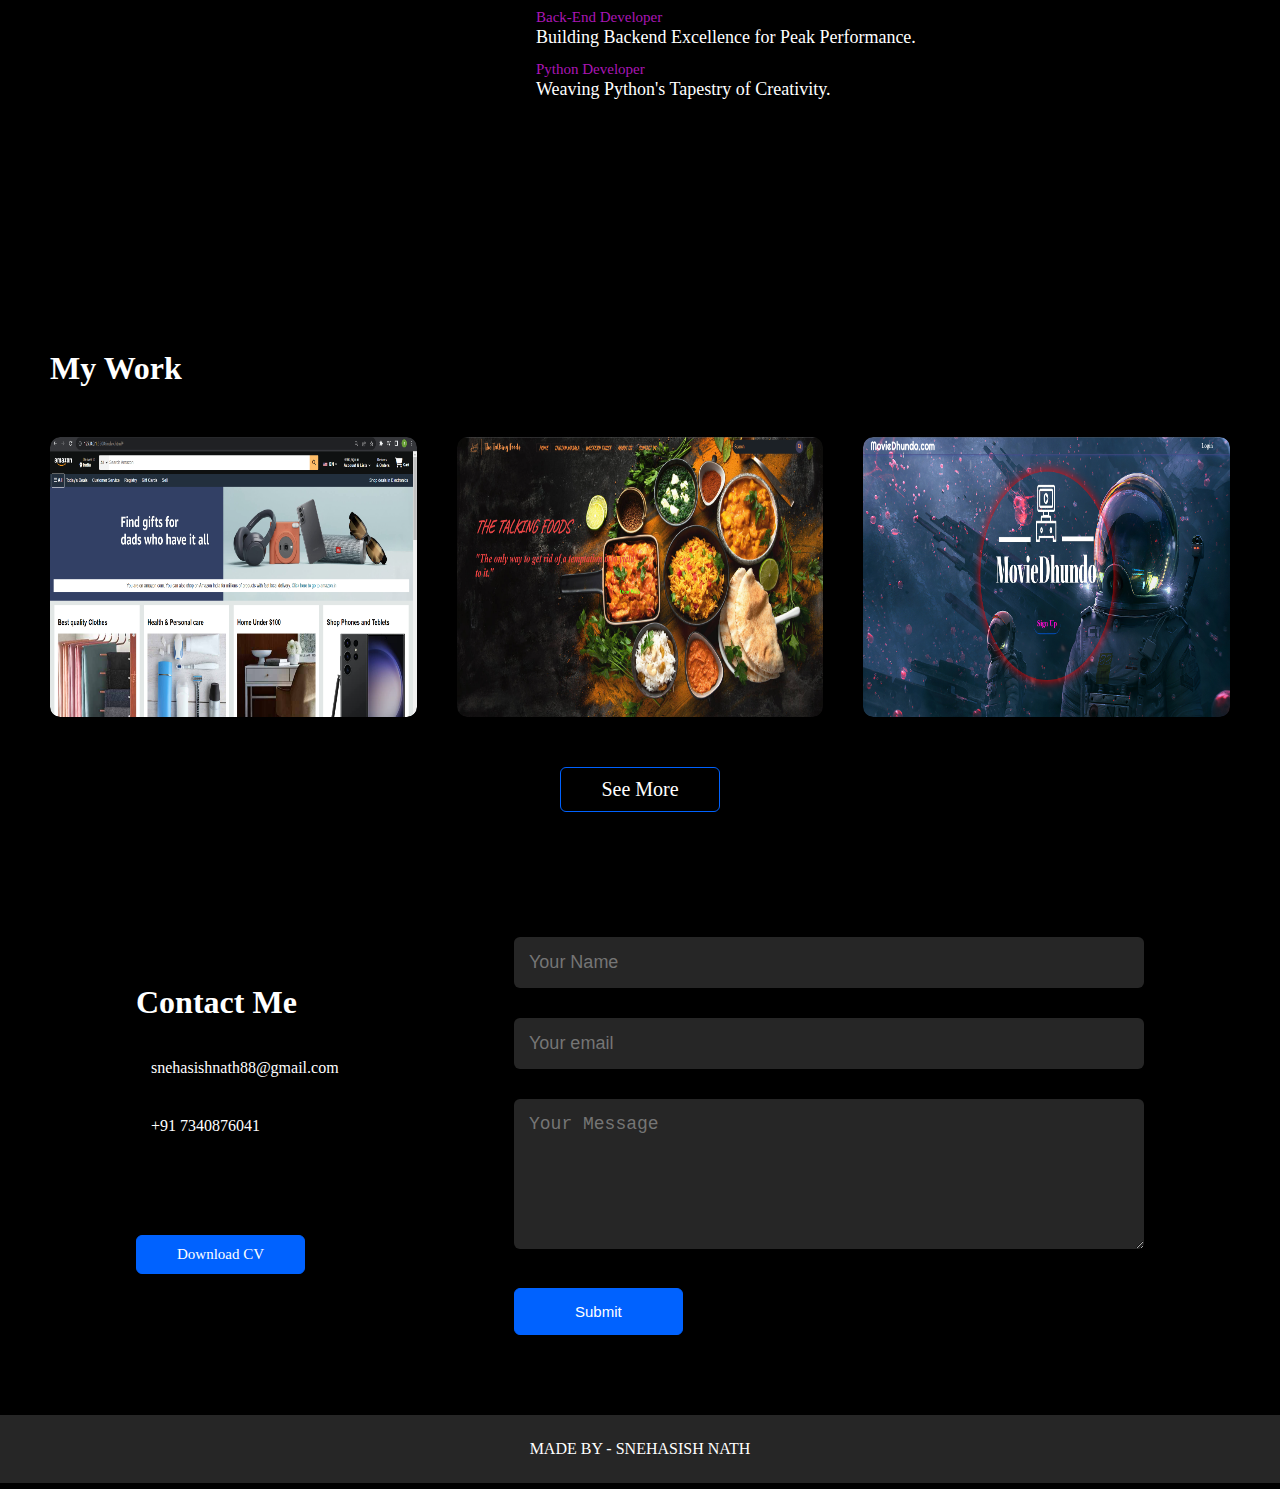
==== commit e34bb1ee: "Update" ====
--- a/index.html
+++ b/index.html
@@ -11,10 +11,11 @@
         #header {
             width: 100%;
             height: 100vh;
-            background-image: url(Images//background\ 3.jpg );
+            background-image: url(Images//background\ 7.jpg );
             color: #ff1d58;
             background-size: cover;
             background-position: center;
+            background-attachment: fixed;
             /* background-color: #00ddff; */
         }
 
@@ -22,11 +23,24 @@
             #header {
                 width: 100%;
                 height: 100vh;
-                background-image: url(Images/background\ 2.jpg);
+                background-image: url(Images/background\ 4.jpg);
                 color: #ff1d58;
                 background-size: cover;
                 background-position: center;
+                background-attachment: fixed;
                 /* background-color: #00ddff; */
+            }
+
+            body {
+                background-color: rgb(0, 0, 0);
+            }
+        }
+
+        @media screen and (max-width:710px) {
+            nav ul {
+                background-image: url(Images/background\ 6.jpg);
+                background-position: center;
+                background-size: cover;
             }
         }
     </style>
@@ -96,7 +110,8 @@
 
                 <div class="tab-contents active-tab" id="skills">
                     <ul>
-                        <li><span>Front-End Developer</span><br>Designing Dynamic Interfaces for an Exceptional User Experience.</li>
+                        <li><span>Front-End Developer</span><br>Designing Dynamic Interfaces for an Exceptional User
+                            Experience.</li>
                         <li><span>Back-End Developer</span><br>Building Backend Excellence for Peak Performance.</li>
                         <li><span>Python Developer</span><br>Weaving Python's Tapestry of Creativity.</li>
 
@@ -104,9 +119,11 @@
                 </div>
                 <div class="tab-contents " id="experience">
                     <ul>
-                        <li><span>Data Science Trainee</span><br>Acquired comprehensive knowledge of data science fundamentals, including statistics, predictive modeling, and
+                        <li><span>Data Science Trainee</span><br>Acquired comprehensive knowledge of data science
+                            fundamentals, including statistics, predictive modeling, and
                             machine learning.</li>
-                        <li><span>Python Programming Trainee</span><br>Completed a comprehensive online training program on Python programming.</li>
+                        <li><span>Python Programming Trainee</span><br>Completed a comprehensive online training program
+                            on Python programming.</li>
 
                     </ul>
                 </div>
@@ -133,7 +150,9 @@
                 <img src="Images/Screenshot-1.png" alt="">
                 <div class="layer">
                     <h3>Amazon Clone</h3>
-                    <p>I accurately recreated Amazon's desktop version using HTML5 and CSS, demonstrating strong coding skills. The outcome is a visually appealing and user-friendly interface that closely resembles the original website.</p>
+                    <p>I accurately recreated Amazon's desktop version using HTML5 and CSS, demonstrating strong coding
+                        skills. The outcome is a visually appealing and user-friendly interface that closely resembles
+                        the original website.</p>
                     <a href="Amazon-clone/index.html"><i class="fa-solid fa-up-right-from-square"></i></a>
                 </div>
 
@@ -150,8 +169,9 @@
                 <img src="Images/Screenshot-3.png" alt="">
                 <div class="layer">
                     <h3>MovieDhundo</h3>
-                    <p>Developing MovieDhundo, a movie recommendation website, using Python as the backend and HTML5, CSS
-                  for the frontend design, resulting in an intuitive and responsive user interface.</p>
+                    <p>Developing MovieDhundo, a movie recommendation website, using Python as the backend and HTML5,
+                        CSS
+                        for the frontend design, resulting in an intuitive and responsive user interface.</p>
                     <a href="MovieDhundo/Front-End/index.html"><i class="fa-solid fa-up-right-from-square"></i></a>
                 </div>
             </div>
@@ -177,7 +197,8 @@
                         href="mailto: snehasishnath88@gmail.com">snehasishnath88@gmail.com</a></p>
                 <p><i class="fa-solid fa-phone"></i>+91 7340876041</p>
                 <div class="social-icons">
-                    <a href="https://www.linkedin.com/in/snehasish-nath-6681b3213/"><i class="fa-brands fa-linkedin"></i></a>
+                    <a href="https://www.linkedin.com/in/snehasish-nath-6681b3213/"><i
+                            class="fa-brands fa-linkedin"></i></a>
                     <a href="https://github.com/Snehasish-Nath"><i class="fa-brands fa-github"></i></a>
                     <a href="https://www.hackerrank.com/snehasishnath88"><i class="fa-brands fa-hackerrank"></i></a>
                     <a href="https://www.instagram.com/_p_e_r_e_g_r_i_n_e_/"><i class="fa-brands fa-instagram"></i></a>
--- a/CSS/Style1.css
+++ b/CSS/Style1.css
@@ -606,7 +606,7 @@
     transition: transform 0.5s;
 }
 .contact-left p a:hover{
-    color: ##0062ff;
+    color: #0062ff;
     transform: translateY(-5px);
 }
 
@@ -701,11 +701,13 @@
         color: #ffffff;
     }
     nav ul{
-        background: #242022;
+        background-image: url(/Images/background\ 6.jpg);
+        background-position: center;
+        background-size: cover;
         position: fixed;
         top: 0;
         right: -200px;
-        width: 200px;
+        width: 160px;
         height: 50vh;
         padding-top: 50px;
         z-index: 2;
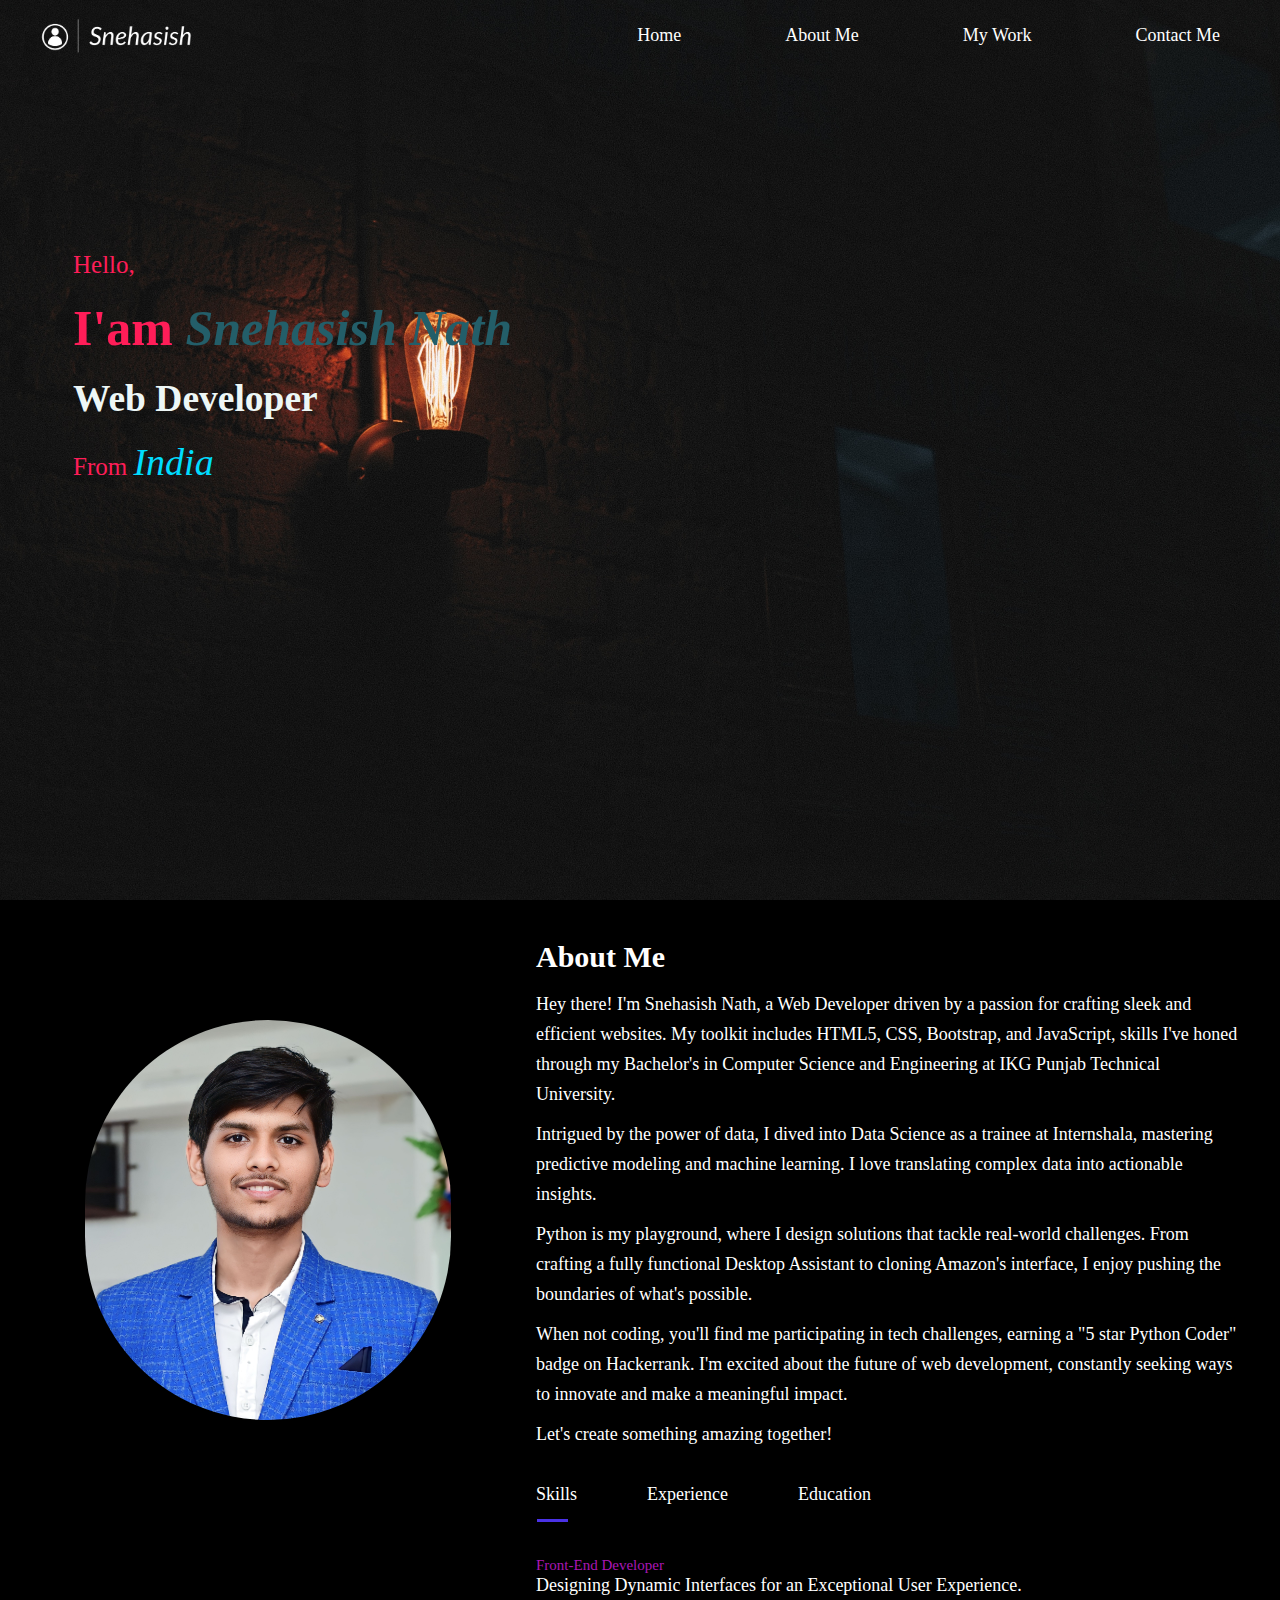
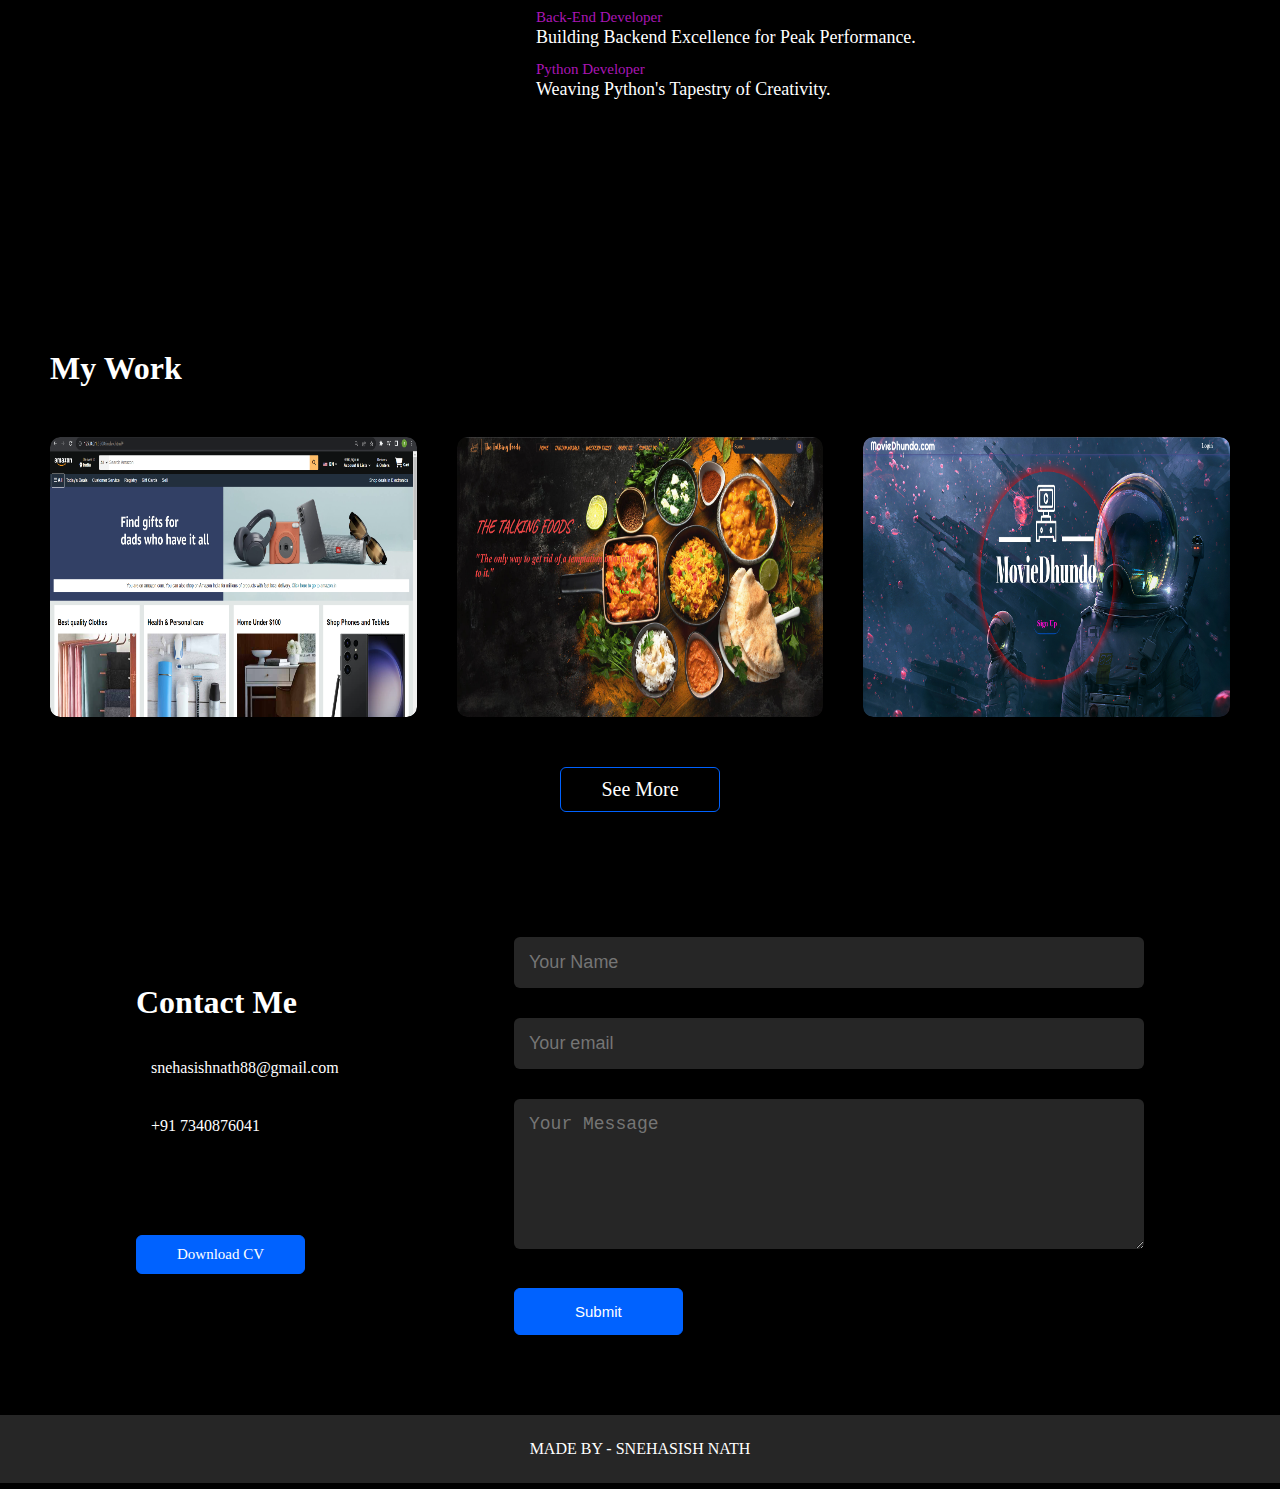
==== commit 3f8772bf: "Update" ====
--- a/index.html
+++ b/index.html
@@ -60,7 +60,7 @@
                     <li><a href="#header">Home</a></li>
                     <li><a href="#about">About Me</a></li>
                     <li><a href="#portfolio">My Work</a></li>
-                    <li><a href="#contact">Conatact Me</a></li>
+                    <li><a href="#contact">Contact Me</a></li>
                     <i class="fa-solid fa-xmark" onclick="closemenu()"></i>
                 </ul>
                 <i class="fa-solid fa-bars" onclick="openmenu()"></i>
